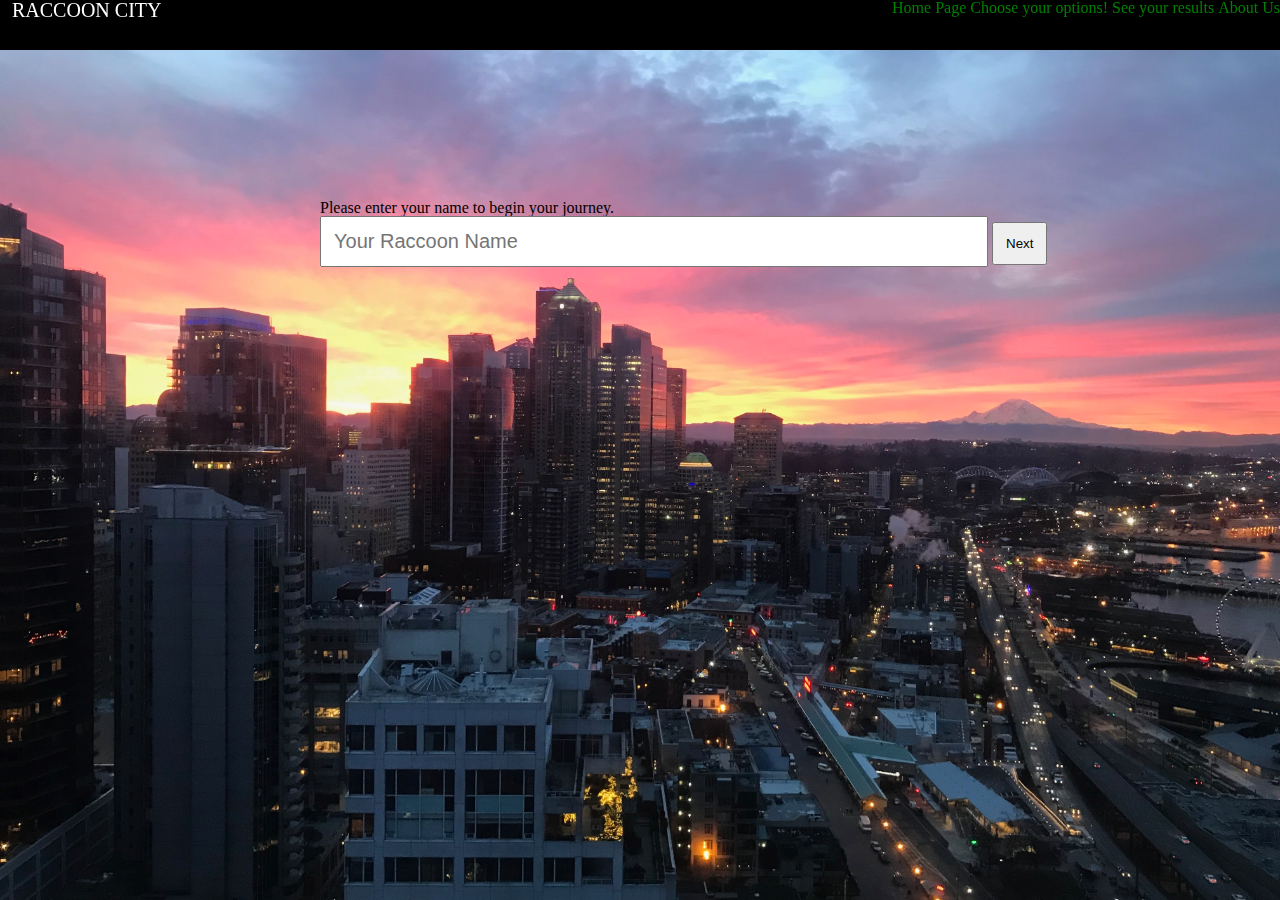
==== index.html @ 766b695f "Merge branch 'master' of github.com:ksmith10309/raccoon-city into elijahbranch" ====
<!DOCTYPE html>
<html id="indexhtml">
<head>
    
    <title>Index Page</title>
    <meta name="viewport" content="width=device-width, initial-scale=1">
    <link rel="stylesheet" type="text/css" media="screen" href="css/index.css" />
    <link rel="stylesheet" type="text/css" href="css/reset.css">
    
</head>
<body id="indexbody">
    <header>
        <span class="name">RACCOON CITY</span>
        <nav class='nav'>
            <a href='index.html' class='navlink'>Home Page</a>
            <a href='options.html' class='navlink'>Choose your options!</a>
            <a href='results.html' class='navlink'>See your results</a>
            <a href='aboutus.html' class='navlink'>About Us</a>
        </nav>
    </header>
    <main>
        <p id='introtext'>Please enter your name to begin your journey.</p>
        <form id="user-form">
            <input id="input" class="name" name="Username" type="text" placeholder="Your Raccoon Name">
            <button id="button" class="submit" type="submit">Next</button>
        </form>
    </main>
    <footer>
    </footer>
    <script src="js/index.js"></script>
</body>
</html>
---- css/index.css ----
/* All HTML Pages */
body {
    margin: 0;
}

header {
    position: fixed;
    color: white;
    background-color: black;
    width: 100%;
    height: 50px;
    padding: 10px;
    top: 0;
    left: 0;
}

.nav {
    float: right;
}

.navlink {
    display: inline-block;
    text-decoration: none;
    color: green;
}

/* CSS FOR INDEX.HTML */

#indexbody {
    background-color:rgb(0, 0, 0);
    background-image: url("../img/indexbackground.JPG");
    background-size: cover;
    background-repeat: no-repeat;
}
#user-form, #introtext{
    position:relative;  
    top:200px;
    left:25%;
}
.name {
    width:50%;
    padding:12px 12px;
    font-size:20px;
}
.name:focus {
    transition:350ms;
    background-color:lightblue; 
    border: 3px solid blue;
}
.submit {
    padding:12px 12px;
}
.submit:hover, .submit:active {
    transition:350ms;
    background-color: lightblue;
}
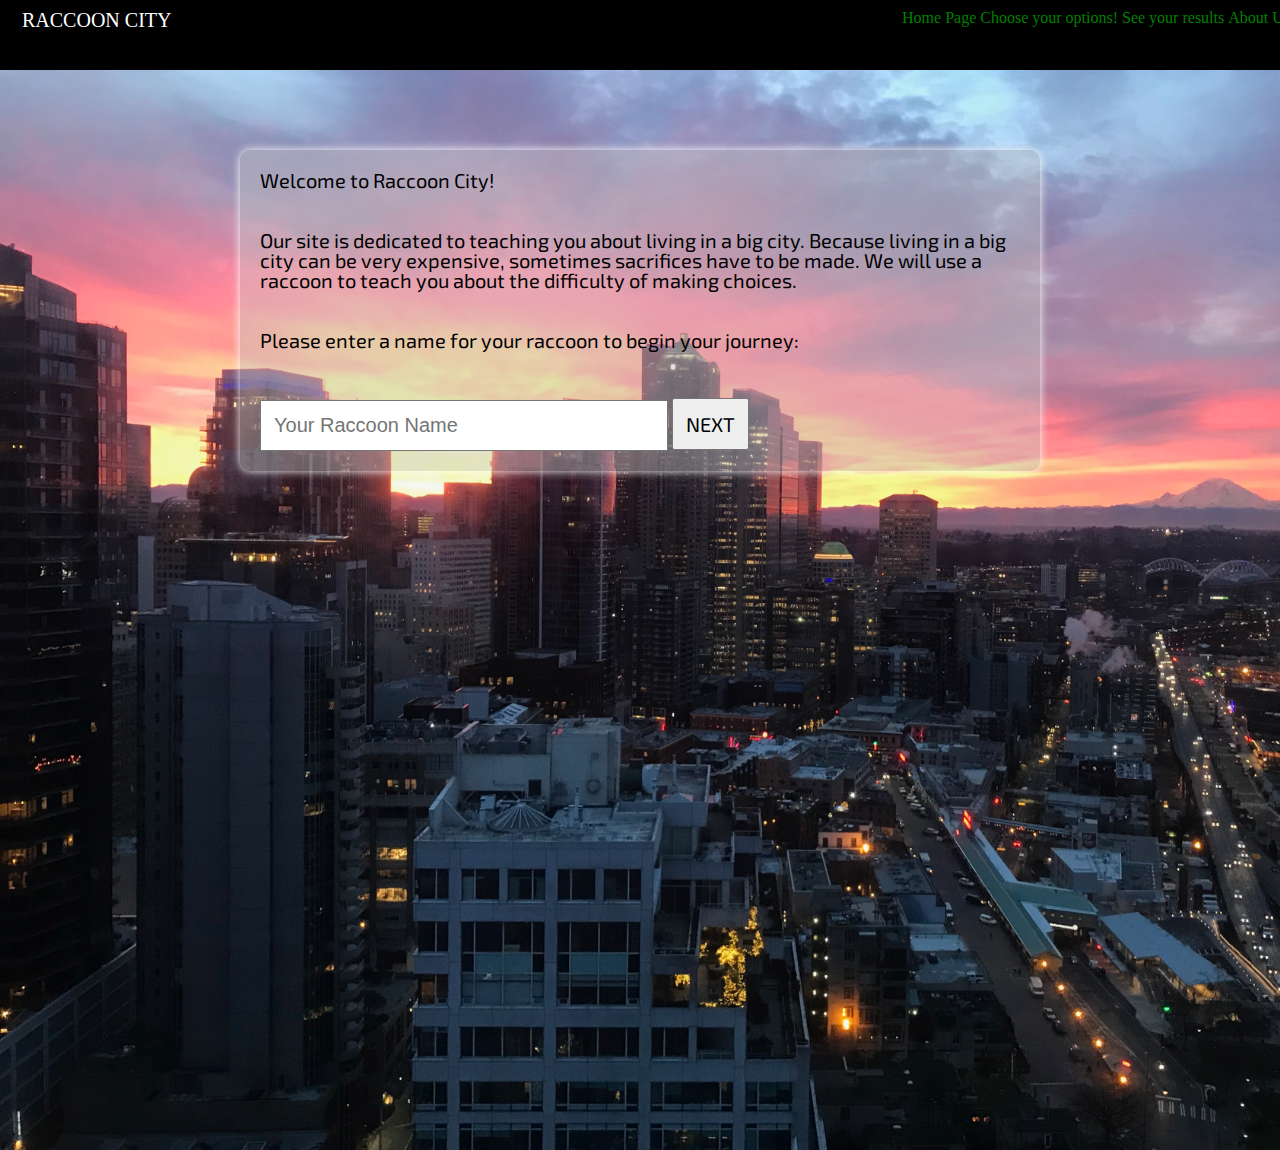
==== commit 0ee2b5c0: "Add introduction to home page" ====
--- a/index.html
+++ b/index.html
@@ -1,14 +1,13 @@
 <!DOCTYPE html>
 <html id="indexhtml">
 <head>
-    
-    <title>Index Page</title>
+    <title>Raccoon City Home Page</title>
     <meta name="viewport" content="width=device-width, initial-scale=1">
-    <link rel="stylesheet" type="text/css" media="screen" href="css/index.css" />
     <link rel="stylesheet" type="text/css" href="css/reset.css">
-    
+    <link rel="stylesheet" type="text/css" media="screen" href="css/index.css">
+    <link href="https://fonts.googleapis.com/css?family=Exo+2" rel="stylesheet">
 </head>
-<body id="indexbody">
+<body>
     <header>
         <span class="name">RACCOON CITY</span>
         <nav class='nav'>
@@ -19,13 +18,16 @@
         </nav>
     </header>
     <main>
-        <p id='introtext'>Please enter your name to begin your journey.</p>
+        <p id='welcome'>Welcome to Raccoon City!</p>
+        <p class='text'>Our site is dedicated to teaching you about living in a big city. Because living in a big city can be very expensive, sometimes sacrifices have to be made. We will use a raccoon to teach you about the difficulty of making choices.</p>
+        <p class='text'>Please enter a name for your raccoon to begin your journey:</p>
         <form id="user-form">
             <input id="input" class="name" name="Username" type="text" placeholder="Your Raccoon Name">
-            <button id="button" class="submit" type="submit">Next</button>
+            <button id="button" class="submit" type="submit">NEXT</button>
         </form>
     </main>
     <footer>
+        
     </footer>
     <script src="js/index.js"></script>
 </body>
--- a/css/index.css
+++ b/css/index.css
@@ -1,6 +1,11 @@
 /* All HTML Pages */
 body {
     margin: 0;
+    background-color:rgb(0, 0, 0);
+    background-image: url("../img/indexbackground.JPG");
+    background-size: cover;
+    background-repeat: no-repeat;
+    min-height: 1000px;
 }
 
 header {
@@ -26,21 +31,25 @@
 
 /* CSS FOR INDEX.HTML */
 
-#indexbody {
-    background-color:rgb(0, 0, 0);
-    background-image: url("../img/indexbackground.JPG");
-    background-size: cover;
-    background-repeat: no-repeat;
+main {
+    font-family: 'Exo 2', sans-serif;
+    font-size: 20px;
+    background-color: red;
+    margin: 150px auto 0 auto;
+    max-width: 800px;
+
+    background-color: rgba(200, 200, 200, 0.4);
+    box-shadow: 0px 0px 10px white;
+    border-radius: 10px;
 }
-#user-form, #introtext{
-    position:relative;  
-    top:200px;
-    left:25%;
+.text, form, #welcome {
+    padding: 20px;
 }
 .name {
     width:50%;
     padding:12px 12px;
     font-size:20px;
+    margin-top: 10px;
 }
 .name:focus {
     transition:350ms;
@@ -48,7 +57,9 @@
     border: 3px solid blue;
 }
 .submit {
-    padding:12px 12px;
+    font-family: 'Exo 2', sans-serif;
+    font-size: 20px;
+    padding: 12px 12px;
 }
 .submit:hover, .submit:active {
     transition:350ms;
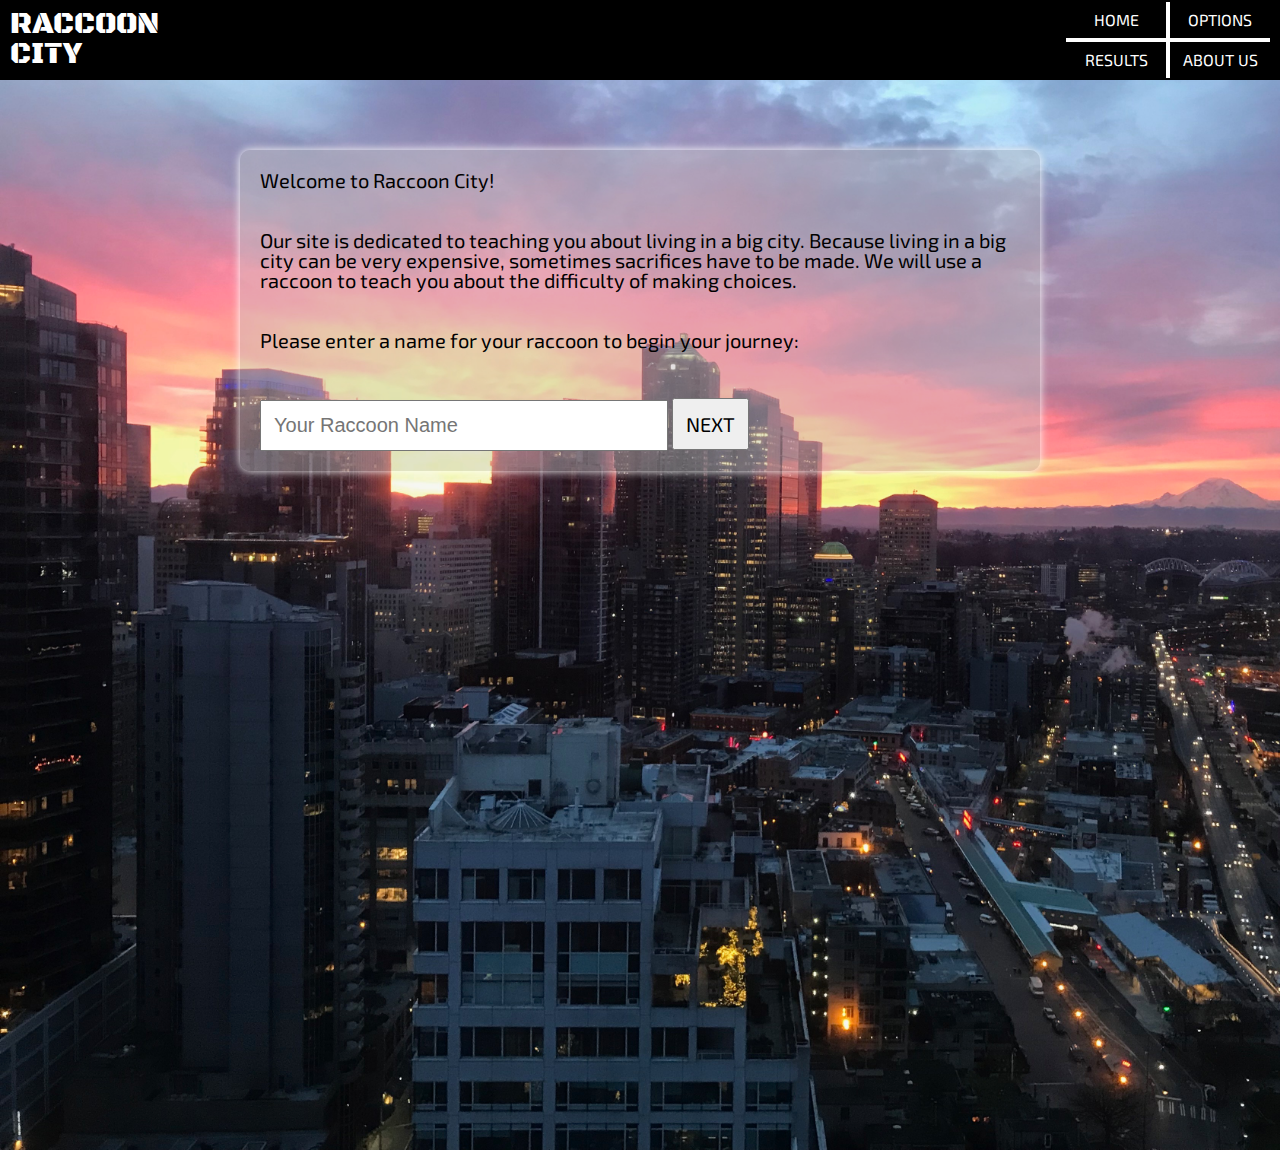
==== commit f79d7c11: "Update nav bar on home page" ====
--- a/index.html
+++ b/index.html
@@ -6,15 +6,18 @@
     <link rel="stylesheet" type="text/css" href="css/reset.css">
     <link rel="stylesheet" type="text/css" media="screen" href="css/index.css">
     <link href="https://fonts.googleapis.com/css?family=Exo+2" rel="stylesheet">
+    <link href="https://fonts.googleapis.com/css?family=Black+Ops+One" rel="stylesheet">
 </head>
 <body>
     <header>
-        <span class="name">RACCOON CITY</span>
+        <span class="sitename">RACCOON<br>CITY</span>
         <nav class='nav'>
-            <a href='index.html' class='navlink'>Home Page</a>
-            <a href='options.html' class='navlink'>Choose your options!</a>
-            <a href='results.html' class='navlink'>See your results</a>
-            <a href='aboutus.html' class='navlink'>About Us</a>
+            <a href='index.html' class='navlink'>HOME</a>
+            <a href='options.html' class='navlink'>OPTIONS</a>
+        </nav>
+        <nav class='nav2'>
+            <a href='results.html' class='navlink'>RESULTS</a>
+            <a href='aboutus.html' class='navlink'>ABOUT US</a>
         </nav>
     </header>
     <main>
--- a/css/index.css
+++ b/css/index.css
@@ -13,20 +13,45 @@
     color: white;
     background-color: black;
     width: 100%;
-    height: 50px;
+    height: 60px;
     padding: 10px;
     top: 0;
     left: 0;
 }
 
+.sitename {
+    font-family: 'Black Ops One', cursive;
+    font-size: 30px;
+}
+
 .nav {
-    float: right;
+    top: 2px;
+    right: 30px;
+    position: absolute;
+    background-color: white;
+}
+.nav2 {
+    top: 38px;
+    right: 30px;
+    position: absolute;
+    background-color: white;
+    border-top: 4px solid white;
 }
 
 .navlink {
     display: inline-block;
+    padding: 10px;
     text-decoration: none;
-    color: green;
+    color: white;
+    background-color: black;
+    width: 80px;
+    text-align: center;
+    font-family: 'Exo 2', sans-serif;
+    font-size: 16px;
+}
+
+.navlink:hover {
+    background-color: grey;
 }
 
 /* CSS FOR INDEX.HTML */
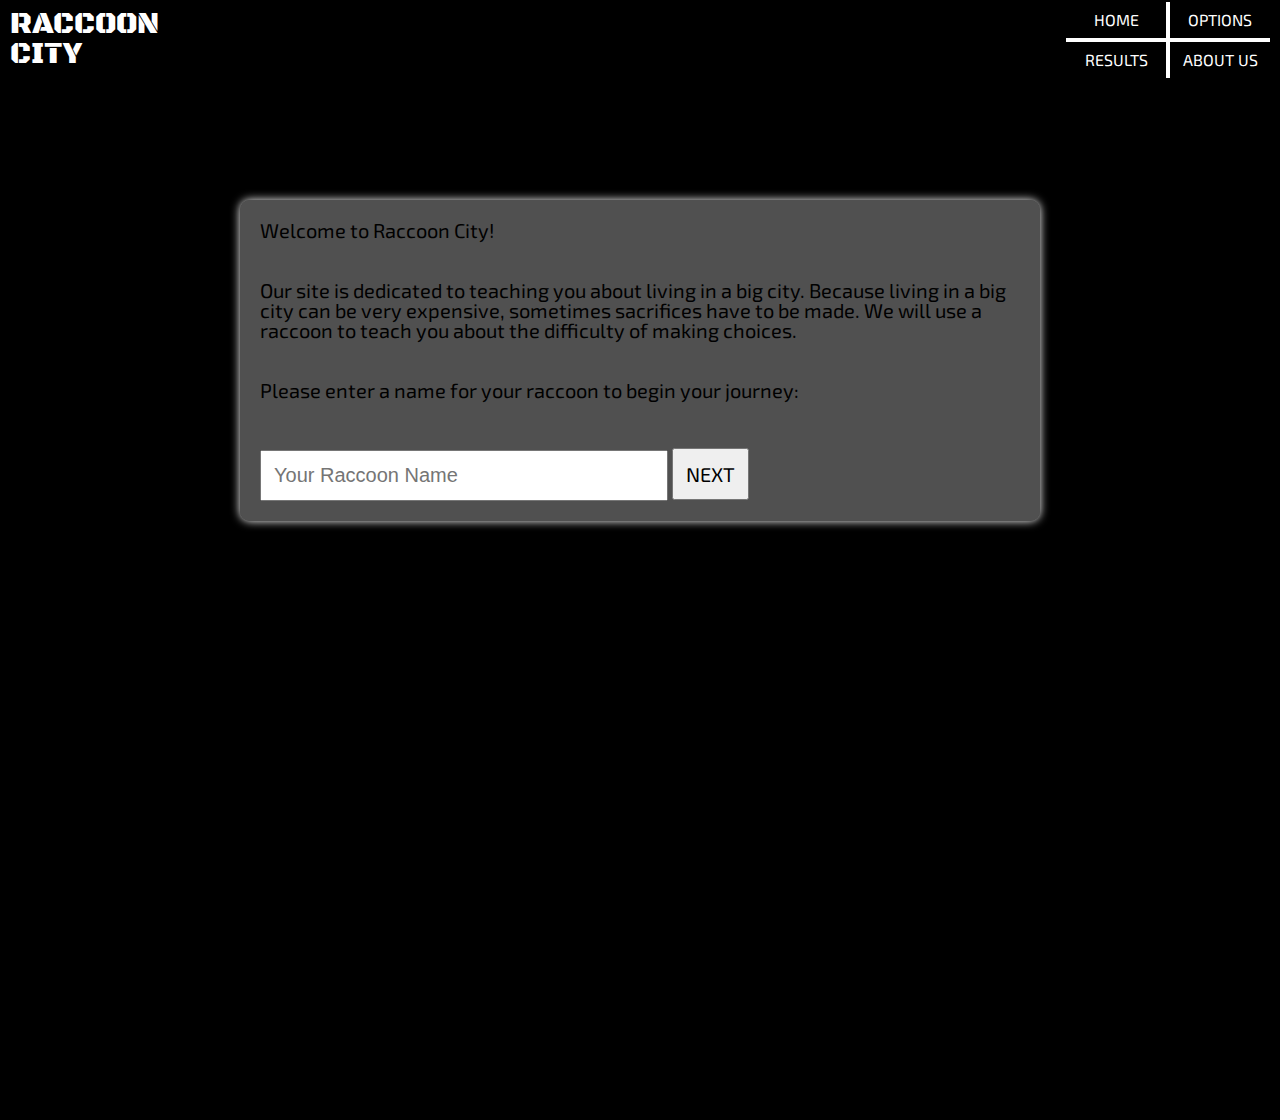
==== commit 33979100: "Add title to home page" ====
--- a/index.html
+++ b/index.html
@@ -21,13 +21,16 @@
         </nav>
     </header>
     <main>
-        <p id='welcome'>Welcome to Raccoon City!</p>
-        <p class='text'>Our site is dedicated to teaching you about living in a big city. Because living in a big city can be very expensive, sometimes sacrifices have to be made. We will use a raccoon to teach you about the difficulty of making choices.</p>
-        <p class='text'>Please enter a name for your raccoon to begin your journey:</p>
-        <form id="user-form">
-            <input id="input" class="name" name="Username" type="text" placeholder="Your Raccoon Name">
-            <button id="button" class="submit" type="submit">NEXT</button>
-        </form>
+        <p class='title'>RACCOON CITY</p>
+        <section>
+            <p id='welcome'>Welcome to Raccoon City!</p>
+            <p class='text'>Our site is dedicated to teaching you about living in a big city. Because living in a big city can be very expensive, sometimes sacrifices have to be made. We will use a raccoon to teach you about the difficulty of making choices.</p>
+            <p class='text'>Please enter a name for your raccoon to begin your journey:</p>
+            <form id="user-form">
+                <input id="input" class="name" name="Username" type="text" placeholder="Your Raccoon Name">
+                <button id="button" class="submit" type="submit">NEXT</button>
+            </form>
+        </section>
     </main>
     <footer>
         
--- a/css/index.css
+++ b/css/index.css
@@ -2,7 +2,7 @@
 body {
     margin: 0;
     background-color:rgb(0, 0, 0);
-    background-image: url("../img/indexbackground.JPG");
+    background-image: url("../img/background.JPG");
     background-size: cover;
     background-repeat: no-repeat;
     min-height: 1000px;
@@ -56,17 +56,25 @@
 
 /* CSS FOR INDEX.HTML */
 
-main {
+.title {
+    display: block;
+    margin: 120px auto 20px auto;
+    font-family: 'Black Ops One', cursive;
+    font-size: 60px;
+    text-align: center;
+}
+
+section {
     font-family: 'Exo 2', sans-serif;
     font-size: 20px;
-    background-color: red;
-    margin: 150px auto 0 auto;
+    margin: 0 auto;
     max-width: 800px;
 
     background-color: rgba(200, 200, 200, 0.4);
     box-shadow: 0px 0px 10px white;
     border-radius: 10px;
 }
+
 .text, form, #welcome {
     padding: 20px;
 }
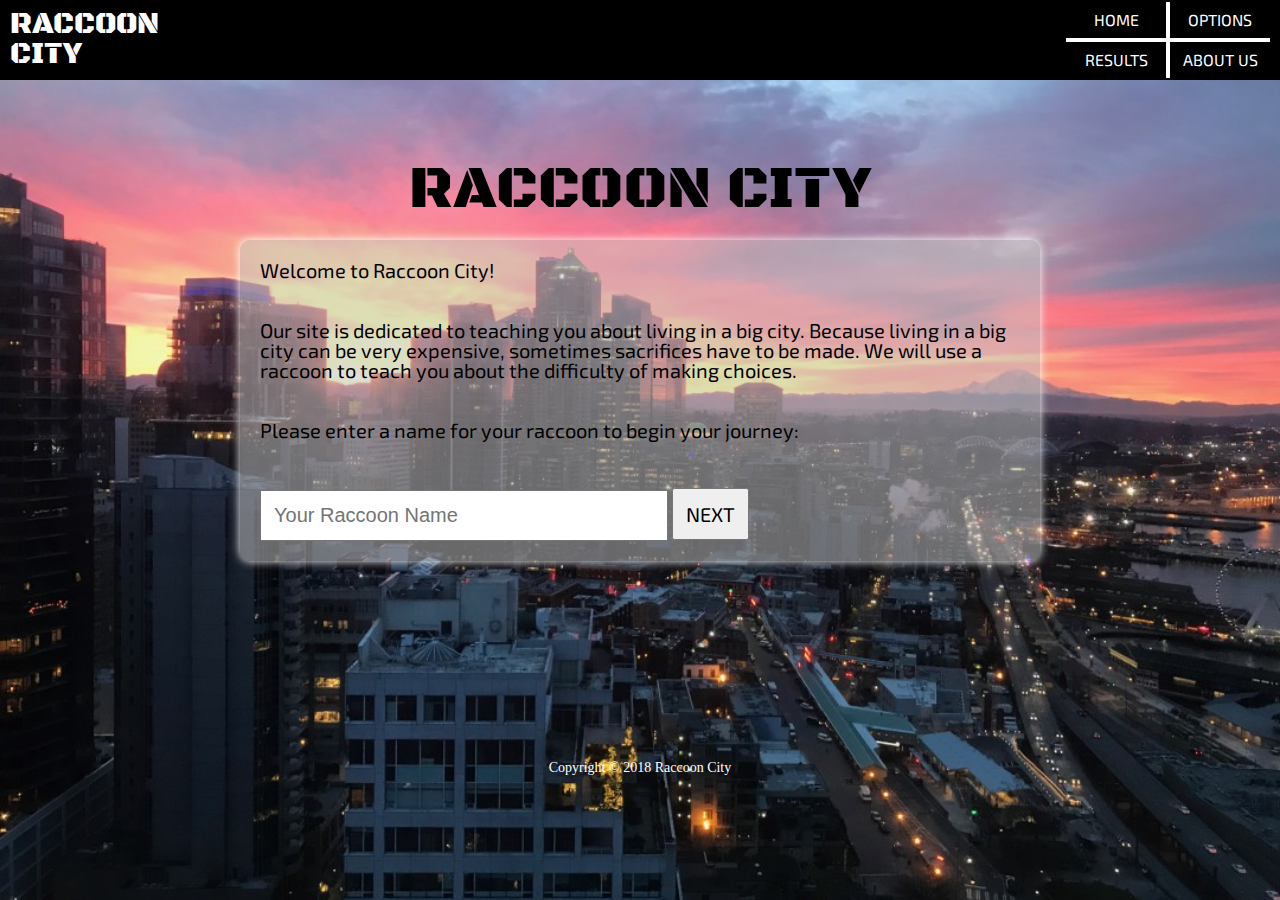
==== commit 0db48683: "Add footer to every single page" ====
--- a/index.html
+++ b/index.html
@@ -10,7 +10,7 @@
 </head>
 <body>
     <header>
-        <span class="sitename">RACCOON<br>CITY</span>
+        <span class="sitename"><a class="homepage" href="index.html">RACCOON<br>CITY</a></span>
         <nav class='nav'>
             <a href='index.html' class='navlink'>HOME</a>
             <a href='options.html' class='navlink'>OPTIONS</a>
@@ -33,7 +33,7 @@
         </section>
     </main>
     <footer>
-        
+        <span>Copyright &copy; 2018 Raccoon City</span>
     </footer>
     <script src="js/index.js"></script>
 </body>
--- a/css/index.css
+++ b/css/index.css
@@ -1,11 +1,13 @@
 /* All HTML Pages */
 body {
+    position: relative;
     margin: 0;
     background-color:rgb(0, 0, 0);
-    background-image: url("../img/background.JPG");
+    background: url(../img/background.jpg) no-repeat center center fixed; 
+    -webkit-background-size: cover;
+    -moz-background-size: cover;
+    -o-background-size: cover;
     background-size: cover;
-    background-repeat: no-repeat;
-    min-height: 1000px;
 }
 
 header {
@@ -22,6 +24,16 @@
 .sitename {
     font-family: 'Black Ops One', cursive;
     font-size: 30px;
+}
+
+.homepage {
+    list-style-type: none;
+    text-decoration: none;
+    color: #fff;
+}
+
+.homepage:hover {
+    color: grey;
 }
 
 .nav {
@@ -58,7 +70,7 @@
 
 .title {
     display: block;
-    margin: 120px auto 20px auto;
+    margin: 160px auto 20px auto;
     font-family: 'Black Ops One', cursive;
     font-size: 60px;
     text-align: center;
@@ -70,7 +82,7 @@
     margin: 0 auto;
     max-width: 800px;
 
-    background-color: rgba(200, 200, 200, 0.4);
+    background-color: rgba(200, 200, 200, 0.5);
     box-shadow: 0px 0px 10px white;
     border-radius: 10px;
 }
@@ -97,4 +109,12 @@
 .submit:hover, .submit:active {
     transition:350ms;
     background-color: lightblue;
+}
+
+footer {
+    font-size: 14px;
+    text-align: center;
+    color: white;
+    margin-top: 200px;
+    margin-bottom: 30px;
 }